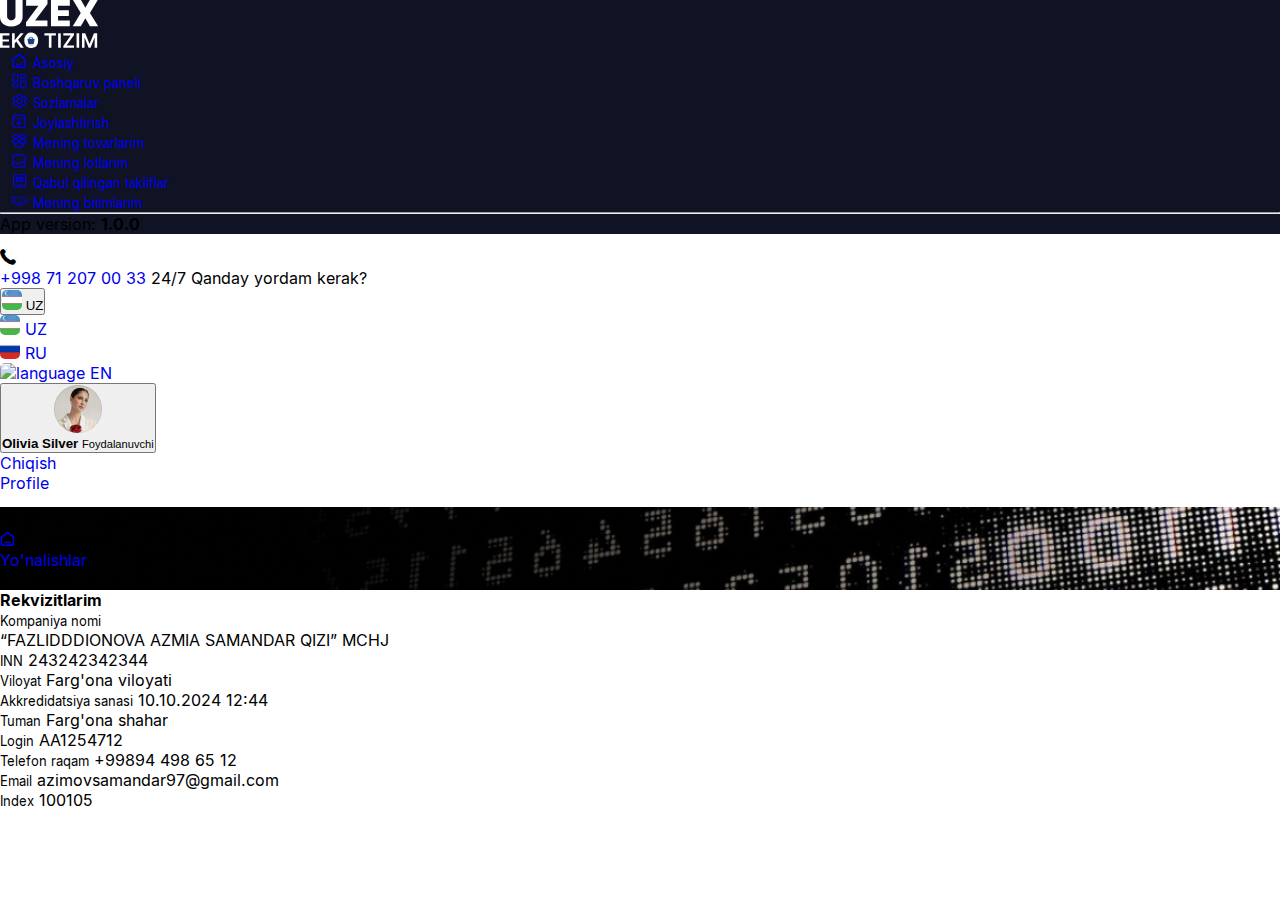
==== cabinet.html @ a4207118 "cabinet page add" ====
<!DOCTYPE html>
<html lang="en">

<head>
    <meta charset="UTF-8" />
    <meta name="viewport" content="width=device-width, initial-scale=1.0" />
    <title>Products list</title>

    <!-- BOOTSTRAP LINK -->
    <link href="https://cdn.jsdelivr.net/npm/bootstrap@5.2.3/dist/css/bootstrap.min.css" rel="stylesheet"
        integrity="sha384-rbsA2VBKQhggwzxH7pPCaAqO46MgnOM80zW1RWuH61DGLwZJEdK2Kadq2F9CUG65" crossorigin="anonymous" />

    <!-- GLOBAL CSS LINK -->
    <link rel="stylesheet" href="./assets/css/global.css" />

    <!-- HOME CSS LINK -->
    <link rel="stylesheet" href="./assets/css/cabinet.css" />
</head>

<body>

    <main>
        <div class="section-cabinet container-fluid">
            <div class="row flex-nowrap">
                <div class="left_sidebar col-auto col-md-3 col-xl-2 px-sm-2 text-white bg-sidebar shadow">
                    <div class="fixed">
                        <div
                            class="d-flex flex-column align-items-center align-items-sm-start min-vh-100 px-3 gap-3 bg-sidebar">
                            <div class="header__logo py-4">
                                <a href="index.html" class="cabinet_logo__link">
                                    <img src="./assets/images/logo-white.svg" alt="logo" />
                                </a>
                            </div>
                            <ul class="custom_ul nav nav-pills w-100 flex-column mb-sm-auto mb-0 align-items-center align-items-sm-start gap-2"
                                id="menu">
                                <li class="nav-item w-100">
                                    <a href="#"
                                        class="nav-link p-0 d-flex justify-content-between align-items-center w-100 text-white">
                                        <span class="sidebar_link__wrapper fw-semibold d-flex align-items-center gap-2">
                                            <i class="icon-home-line"></i>
                                            <small class="d-none d-sm-inline"> Asosiy </small>
                                        </span>
                                    </a>
                                </li>
                                <li class="nav-item w-100">
                                    <a href="#bildirishnoma"
                                        class="nav-link p-0 d-flex justify-content-between align-items-center w-100 text-white"
                                        data-bs-toggle="collapse">
                                        <span class="sidebar_link__wrapper fw-semibold d-flex align-items-center gap-2">
                                            <i class="icon-dashboard-square"></i>
                                            <small class="d-none d-sm-inline">
                                                Boshqaruv paneli
                                            </small>
                                        </span>
                                    </a>
                                </li>
                                <li class="nav-item w-100">
                                    <a href="#"
                                        class="nav-link p-0 d-flex justify-content-between align-items-center w-100 text-white">
                                        <span class="sidebar_link__wrapper fw-semibold d-flex align-items-center gap-2">
                                            <i class="icon-setting"></i>
                                            <small class="d-none d-sm-inline"> Sozlamalar </small>
                                        </span>
                                    </a>
                                </li>
                                <li class="nav-item w-100">
                                    <a href="#malumotlar"
                                        class="nav-link p-0 d-flex justify-content-between align-items-center w-100 text-white"
                                        data-bs-toggle="collapse">
                                        <span class="sidebar_link__wrapper fw-semibold d-flex align-items-center gap-2">
                                            <i class="icon-calendar-plus"></i>
                                            <small class="d-none d-sm-inline"> Joylashtirish </small>
                                        </span>
                                    </a>
                                </li>
                                <li class="nav-item w-100">
                                    <a href="#malumotlar"
                                        class="nav-link p-0 d-flex justify-content-between align-items-center w-100 text-white"
                                        data-bs-toggle="collapse">
                                        <span class="sidebar_link__wrapper fw-semibold d-flex align-items-center gap-2">
                                            <i class="icon-dropbox"></i>
                                            <small class="d-none d-sm-inline"> Mening tovarlarim </small>
                                        </span>
                                    </a>
                                </li>
                                <li class="nav-item w-100">
                                    <a href="#malumotlar"
                                        class="nav-link p-0 d-flex justify-content-between align-items-center w-100 text-white"
                                        data-bs-toggle="collapse">
                                        <span class="sidebar_link__wrapper fw-semibold d-flex align-items-center gap-2">
                                            <i class="icon-inbox"></i>
                                            <small class="d-none d-sm-inline"> Mening lotlarim</small>
                                        </span>
                                    </a>
                                </li>
                                <li class="nav-item w-100">
                                    <a href="#malumotlar"
                                        class="nav-link p-0 d-flex justify-content-between align-items-center w-100 text-white"
                                        data-bs-toggle="collapse">
                                        <span class="sidebar_link__wrapper fw-semibold d-flex align-items-center gap-2">
                                            <i class="icon-legal-document"></i>
                                            <small class="d-none d-sm-inline"> Qabul qilingan takliflar</small>
                                        </span>
                                    </a>
                                </li>
                                <li class="nav-item w-100">
                                    <a href="#malumotlar"
                                        class="nav-link p-0 d-flex justify-content-between align-items-center w-100 text-white"
                                        data-bs-toggle="collapse">
                                        <span class="sidebar_link__wrapper fw-semibold d-flex align-items-center gap-2">
                                            <i class="icon-hand-shake"></i>
                                            <small class="d-none d-sm-inline"> Mening bitimlarim</small>
                                        </span>
                                    </a>
                                </li>
                            </ul>
                            <hr />
                            <div class="text-center pb-4">App version: <b>1.0.0</b> </div>
                        </div>
                    </div>
                </div>
                <div class="right_sidebar col p-0">
                    <!-- Header Section -->
                    <header id="header">
                        <!-- Upper Part -->
                        <div class="header_upper container py-2 d-flex justify-content-end align-items-center">
                            <div class="d-flex align-items-center gap-3">
                                <div class="phone_number d-flex align-items-center gap-2">
                                    <i class="icon-phone1 rounded-circle bg-info text-white p-2 fs-3"></i>
                                    <div class="d-flex flex-column">
                                        <a href="tel:+998 71 207 00 33" class="fs-5 fw-semibold lh-sm text-black">+998
                                            71 207 00 33</a>
                                        <span class="fs-6 text-secondary">24/7 Qanday yordam kerak?</span>
                                    </div>
                                </div>
                                <div class="dropdown">
                                    <button
                                        class="btn border border-light-subtle dropdown-toggle d-flex align-items-center gap-2"
                                        type="button" data-bs-toggle="dropdown" aria-expanded="false">
                                        <img src="./assets/images/uz-flag.svg" alt="language" />
                                        UZ
                                    </button>
                                    <ul class="dropdown-menu">
                                        <li>
                                            <a class="dropdown-item d-flex align-items-center gap-2" href="#">
                                                <img src="./assets/images/uz-flag.svg" alt="language" />
                                                UZ
                                            </a>
                                        </li>
                                        <li>
                                            <a class="dropdown-item d-flex align-items-center gap-2" href="#">
                                                <img src="./assets/images/ru-flag.svg" alt="language" />
                                                RU
                                            </a>
                                        </li>
                                        <li>
                                            <a class="dropdown-item d-flex align-items-center gap-2" href="#">
                                                <img src="./assets/images/en-flag.svg" alt="language" />
                                                EN
                                            </a>
                                        </li>
                                    </ul>
                                </div>
                                <div class="dropdown">
                                    <button class="btn dropdown-toggle d-flex align-items-center gap-2 border"
                                        type="button" data-bs-toggle="dropdown" aria-expanded="false">
                                        <img src="assets/images/avatar.png" alt="avatar">
                                        <div class="d-flex flex-column">
                                            <b>Olivia Silver</b>
                                            <small class="text-muted">Foydalanuvchi</small>
                                        </div>
                                    </button>
                                    <ul class="dropdown-menu">
                                        <li><a class="dropdown-item" href="#">Chiqish</a></li>
                                        <li><a class="dropdown-item" href="#">Profile</a></li>
                                    </ul>
                                </div>
                            </div>
                        </div>
                        <!-- Lower Part -->
                        <div class="right_header__lower px-4 py-3">
                            <h3 class="text-white mb-1">Boshqaruv paneli</h3>
                            <nav aria-label="breadcrumb">
                                <ol class="breadcrumb">
                                    <li class="breadcrumb-item"><a class="text-white" href="#"><i
                                                class="icon-home-line"></i></a></li>
                                    <li class="breadcrumb-item"><a class="text-white" href="#">Yo'nalishlar</a></li>
                                    <li class="breadcrumb-item active text-white" aria-current="page">Kommunal soha</li>
                                </ol>
                            </nav>
                        </div>
                    </header>
                    <div class="right_sidebar__body py-4 px-5">
                        <div class="row">
                            <div class="col-6 border rounded-4 shadow-sm p-4">
                                <h4 class="mb-2 fw-semibold">Rekvizitlarim</h4>
                                <small class="text-muted">Kompaniya nomi</small>
                                <p>“FAZLIDDDIONOVA AZMIA SAMANDAR QIZI” MCHJ</p>
                                <!-- row 1 -->
                                <div class="d-flex my-3 align-items-center justify-content-between">
                                    <p class="d-flex flex-column">
                                        <small class="text-muted">INN</small>
                                        <span class="fs-5">243242342344</span>
                                    </p>
                                    <p class="d-flex flex-column">
                                        <small class="text-muted">Viloyat</small>
                                        <span class="fs-5">Farg'ona viloyati</span>
                                    </p>
                                </div>
                                <!-- row 2 -->
                                <div class="d-flex my-3 align-items-center justify-content-between">
                                    <p class="d-flex flex-column">
                                        <small class="text-muted">Akkredidatsiya sanasi</small>
                                        <span class="fs-5">10.10.2024 12:44</span>
                                    </p>
                                    <p class="d-flex flex-column">
                                        <small class="text-muted">Tuman</small>
                                        <span class="fs-5">Farg'ona shahar</span>
                                    </p>
                                </div>
                                <!-- row 3 -->
                                <div class="d-flex my-3 align-items-center justify-content-between">
                                    <p class="d-flex flex-column">
                                        <small class="text-muted">Login</small>
                                        <span class="fs-5">AA1254712</span>
                                    </p>
                                    <p class="d-flex flex-column">
                                        <small class="text-muted">Telefon raqam</small>
                                        <span class="fs-5">+99894 498 65 12</span>
                                    </p>
                                </div>
                                <!-- row 4 -->
                                <div class="d-flex my-3 align-items-center justify-content-between">
                                    <p class="d-flex flex-column">
                                        <small class="text-muted">Email</small>
                                        <span class="fs-5">azimovsamandar97&commat;gmail.com</span>
                                    </p>
                                    <p class="d-flex flex-column">
                                        <small class="text-muted">Index</small>
                                        <span class="fs-5">100105</span>
                                    </p>
                                </div>
                            </div>
                            <div class="col-6">

                            </div>
                        </div>
                    </div>
                    <footer class="right_sidebar__footer"></footer>
                </div>
            </div>
        </div>
    </main>

    <!-- BOOTSTRAP BUNDLE.JS -->
    <script src="https://cdn.jsdelivr.net/npm/bootstrap@5.2.3/dist/js/bootstrap.bundle.min.js"
        integrity="sha384-kenU1KFdBIe4zVF0s0G1M5b4hcpxyD9F7jL+jjXkk+Q2h455rYXK/7HAuoJl+0I4" crossorigin="anonymous"
        defer></script>

    <!-- HIGHCHART.JS -->
    <script src="https://code.highcharts.com/highcharts.js" defer></script>
    <script src="https://code.highcharts.com/modules/exporting.js" defer></script>
    <script src="https://code.highcharts.com/modules/accessibility.js" defer></script>

    <!-- HIGHMAPS.JS -->
    <script src="https://code.highcharts.com/maps/highmaps.js"></script>
    <script src="https://code.highcharts.com/maps/modules/exporting.js"></script>

    <!-- MAIN.JS -->
    <script src="./js/main.js"></script>
</body>

</html>
---- assets/css/global.css ----
@import url('./variables.css');
@import url('../icomoon/style.css');
@import url('../fonts/fonts.css');

* {
    padding: 0;
    margin: 0;
}

*,
*:before,
*:after {
    box-sizing: border-box;
}

body {
    font-family: var(--font-family-primary);
    scroll-behavior: smooth;
}

a {
    text-decoration: none;
}

ul,
ol {
    list-style: none;
    margin-bottom: 0;
    padding: 0;
}

h1,
h2,
h3,
h4,
h5,
h6,
p {
    margin-top: 0;
    margin-bottom: 0;
}

main{
    min-height: calc(100vh - 124px - 642.59px);
}

.container {
    max-width: 1240px;
    padding-left: 0;
    padding-right: 0;
}

.py-40 {
    padding: 0.375rem 40px;
}

.text-blue-900 {
    color: var(--blue-900);
}

.bg-blue-900,
.btn-primary {
    background-color: var(--blue-900);
}

.bg-indigo {
    background-color: #9e77ed;
}

.bg-orange {
    background-color: #f79009;
}

.bg-blue-light {
    background-color: #0ba5ec;
}

.bg-blue-100 {
    background-color: var(--blue-100);
}

.bg-success-500 {
    background-color: #12b76a;
}

.bg-success-secondary{
    background-color: #DCFAE6;
}

/* scroll */
::-webkit-scrollbar {
    width: 8px;
}

::-webkit-scrollbar-track {
    box-shadow: inset 0 0 5px var(--gray-100);
    border-radius: 32px;
}

::-webkit-scrollbar-thumb {
    background: var(--blue-700);
    border-radius: 32px;
    opacity: 0.5;
}

::-webkit-scrollbar-thumb:hover {
    background: var(--blue-900);
}

/* Number input iconni olib tashlash (faqat Chrome, Edge, Safari uchun) */
input[type="number"]::-webkit-inner-spin-button,
input[type="number"]::-webkit-outer-spin-button {
    -webkit-appearance: none;
    margin: 0;
}

/* Number input iconni olib tashlash (Firefox uchun) */
input[type="number"] {
    -moz-appearance: textfield;
}

/* LABEL SPAN required */

.label_required {
    color: var(--bs-red);
    margin-left: 2px;
}

/* CUSTOM 0.3s TRANSITION */

.custom-transition {
    transition: all 0.3s linear;
    cursor: pointer;
}

/* CUSTOM WIDTH CLASS */

.w-fit {
    width: fit-content;
}

.w-max {
    width: max-content;
}

/* HOVER BOX SHADOW */

.hover-shadow:hover {
    cursor: pointer;
    box-shadow: rgba(99, 99, 99, 0.2) 0px 2px 8px 0px;
}

/* LOAD BTN */

.load-btn {
    display: flex;
    justify-content: center;
    align-items: center;
    width: fit-content;
    margin: 16px auto;
}

/* STAR ICON */

.icon-star.position-absolute {
    font-size: 18px;
    line-height: 18px;
    border-radius: 50%;
    background-color: var(--white);
    color: var(--gray-400);
    border: 1px solid var(--gray-200);
    padding: 9px;
    cursor: pointer;
}

.icon-star.liked {
    color: var(--orange);
}

/* Header style */

.header_upper {
    padding: 14px 0;
}

.logo {
    width: 117.07px;
    padding-left: 19px;
}

.logo img {
    width: 100%;
}

img[alt="language"] {
    width: 20px;
    border-radius: 5px;
}

.header_lower {
    background-color: var(--blue-900);
}

.header_lower .nav-link {
    color: var(--white);
    border: 1px solid transparent;
}

.header_lower .nav-link:hover,
.header_lower .nav-link.active {
    background-color: var(--white);
    color: var(--blue-900);
    border: 1px solid var(--gray-100);
}

/* Footer */
footer a.hover-orange {
    color: var(--warning-300);
}

.social-media i {
    color: var(--white);
}

.social-media a:hover>i {
    color: var(--orange);
}
---- assets/css/cabinet.css ----
.bg-sidebar {
    background-color: #101323;
}

.right_sidebar__body .nav-pills .nav-link.active {
    background-color: transparent;
    border: 2px solid var(--blurLight-color);
    color: var(--color-gray-600);
    background: var(--white);
}

.sidebar_link__wrapper{
    padding: 12px;
    border-radius: 6px;
    background-color: transparent;
    width: 100%;
}

.sidebar_link__wrapper:hover {
    background-color: #1d2939;
}

.right_header__lower{
    background-image: url('../images/bg-cabinet-header.png');
    background-repeat: no-repeat;
    background-size: cover;
}
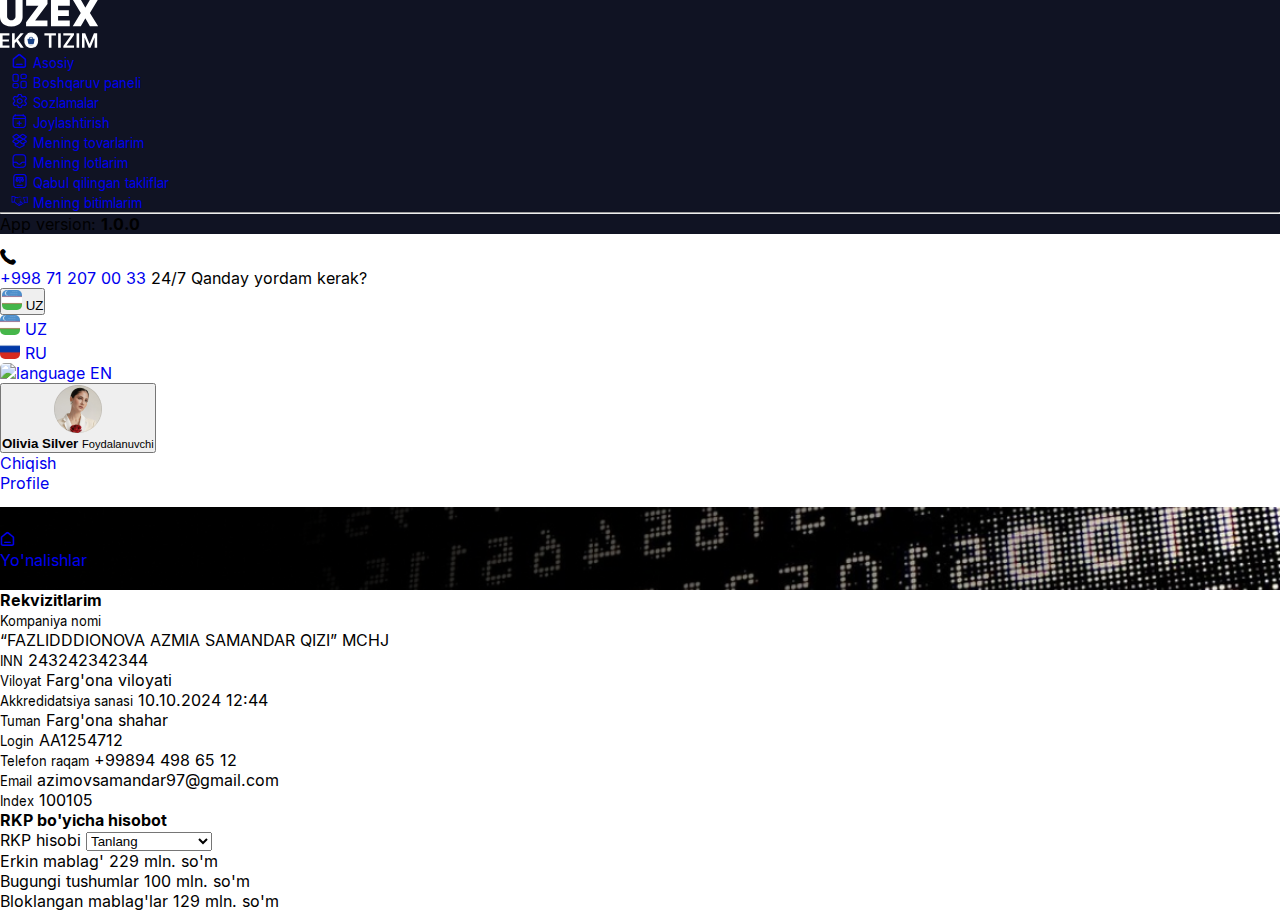
==== commit f1ba8043: "cabinet page change" ====
--- a/cabinet.html
+++ b/cabinet.html
@@ -123,7 +123,7 @@
                     <!-- Header Section -->
                     <header id="header">
                         <!-- Upper Part -->
-                        <div class="header_upper container py-2 d-flex justify-content-end align-items-center">
+                        <div class="header_upper py-2 px-3 d-flex justify-content-end align-items-center">
                             <div class="d-flex align-items-center gap-3">
                                 <div class="phone_number d-flex align-items-center gap-2">
                                     <i class="icon-phone1 rounded-circle bg-info text-white p-2 fs-3"></i>
@@ -178,7 +178,7 @@
                             </div>
                         </div>
                         <!-- Lower Part -->
-                        <div class="right_header__lower px-4 py-3">
+                        <div class="right_header__lower px-5 py-3">
                             <h3 class="text-white mb-1">Boshqaruv paneli</h3>
                             <nav aria-label="breadcrumb">
                                 <ol class="breadcrumb">
@@ -191,58 +191,93 @@
                         </div>
                     </header>
                     <div class="right_sidebar__body py-4 px-5">
-                        <div class="row">
-                            <div class="col-6 border rounded-4 shadow-sm p-4">
+                        <div class="d-flex gap-4">
+                            <div class="col-lg-6 border rounded-4 shadow-sm p-4">
                                 <h4 class="mb-2 fw-semibold">Rekvizitlarim</h4>
                                 <small class="text-muted">Kompaniya nomi</small>
                                 <p>“FAZLIDDDIONOVA AZMIA SAMANDAR QIZI” MCHJ</p>
                                 <!-- row 1 -->
-                                <div class="d-flex my-3 align-items-center justify-content-between">
-                                    <p class="d-flex flex-column">
+                                <div class="row my-3">
+                                    <p class="d-flex flex-column col-6">
                                         <small class="text-muted">INN</small>
                                         <span class="fs-5">243242342344</span>
                                     </p>
-                                    <p class="d-flex flex-column">
+                                    <p class="d-flex flex-column col-6">
                                         <small class="text-muted">Viloyat</small>
                                         <span class="fs-5">Farg'ona viloyati</span>
                                     </p>
                                 </div>
                                 <!-- row 2 -->
-                                <div class="d-flex my-3 align-items-center justify-content-between">
-                                    <p class="d-flex flex-column">
+                                <div class="row my-3">
+                                    <p class="d-flex flex-column col-6">
                                         <small class="text-muted">Akkredidatsiya sanasi</small>
                                         <span class="fs-5">10.10.2024 12:44</span>
                                     </p>
-                                    <p class="d-flex flex-column">
+                                    <p class="d-flex flex-column col-6">
                                         <small class="text-muted">Tuman</small>
                                         <span class="fs-5">Farg'ona shahar</span>
                                     </p>
                                 </div>
                                 <!-- row 3 -->
-                                <div class="d-flex my-3 align-items-center justify-content-between">
-                                    <p class="d-flex flex-column">
+                                <div class="row my-3">
+                                    <p class="d-flex flex-column col-6">
                                         <small class="text-muted">Login</small>
                                         <span class="fs-5">AA1254712</span>
                                     </p>
-                                    <p class="d-flex flex-column">
+                                    <p class="d-flex flex-column col-6">
                                         <small class="text-muted">Telefon raqam</small>
                                         <span class="fs-5">+99894 498 65 12</span>
                                     </p>
                                 </div>
                                 <!-- row 4 -->
-                                <div class="d-flex my-3 align-items-center justify-content-between">
-                                    <p class="d-flex flex-column">
+                                <div class="row my-3">
+                                    <p class="d-flex flex-column col-6">
                                         <small class="text-muted">Email</small>
                                         <span class="fs-5">azimovsamandar97&commat;gmail.com</span>
                                     </p>
-                                    <p class="d-flex flex-column">
+                                    <p class="d-flex flex-column col-6">
                                         <small class="text-muted">Index</small>
                                         <span class="fs-5">100105</span>
                                     </p>
                                 </div>
                             </div>
-                            <div class="col-6">
-
+                            <div class="col-lg-6 border rounded-4 shadow-sm p-4">
+                                <h4 class="mb-2 fw-semibold">RKP bo'yicha hisobot</h4>
+                                <div class="d-flex flex-column">
+                                    <label for="appeal_category" class="form-label">
+                                        RKP hisobi
+                                    </label>
+                                    <select class="form-select" aria-label="Murojaat kategoriyasini tanlang"
+                                        id="appeal_category">
+                                        <option selected>
+                                            Tanlang
+                                        </option>
+                                        <option value="1">24432432423423</option>
+                                        <option value="2">54353453453454</option>
+                                        <option value="3">54354346546566</option>
+                                    </select>
+                                </div>
+                                <div
+                                    class="border p-4 rounded-4 d-flex justify-content-between align-items-center my-3">
+                                    <span class="fs-6 text-muted fw-semibold">Erkin mablag'</span>
+                                    <span class="text-success fs-4 fw-semibold">
+                                        229 mln. so'm
+                                    </span>
+                                </div>
+                                <div
+                                    class="border p-4 rounded-4 d-flex justify-content-between align-items-center my-3">
+                                    <span class="fs-6 text-muted fw-semibold">Bugungi tushumlar</span>
+                                    <span class="text-primary fs-4 fw-semibold">
+                                        100 mln. so'm
+                                    </span>
+                                </div>
+                                <div
+                                    class="border p-4 rounded-4 d-flex justify-content-between align-items-center my-3">
+                                    <span class="fs-6 text-muted fw-semibold">Bloklangan mablag'lar</span>
+                                    <span class="text-danger fs-4 fw-semibold">
+                                      129 mln. so'm
+                                    </span>
+                                </div>
                             </div>
                         </div>
                     </div>
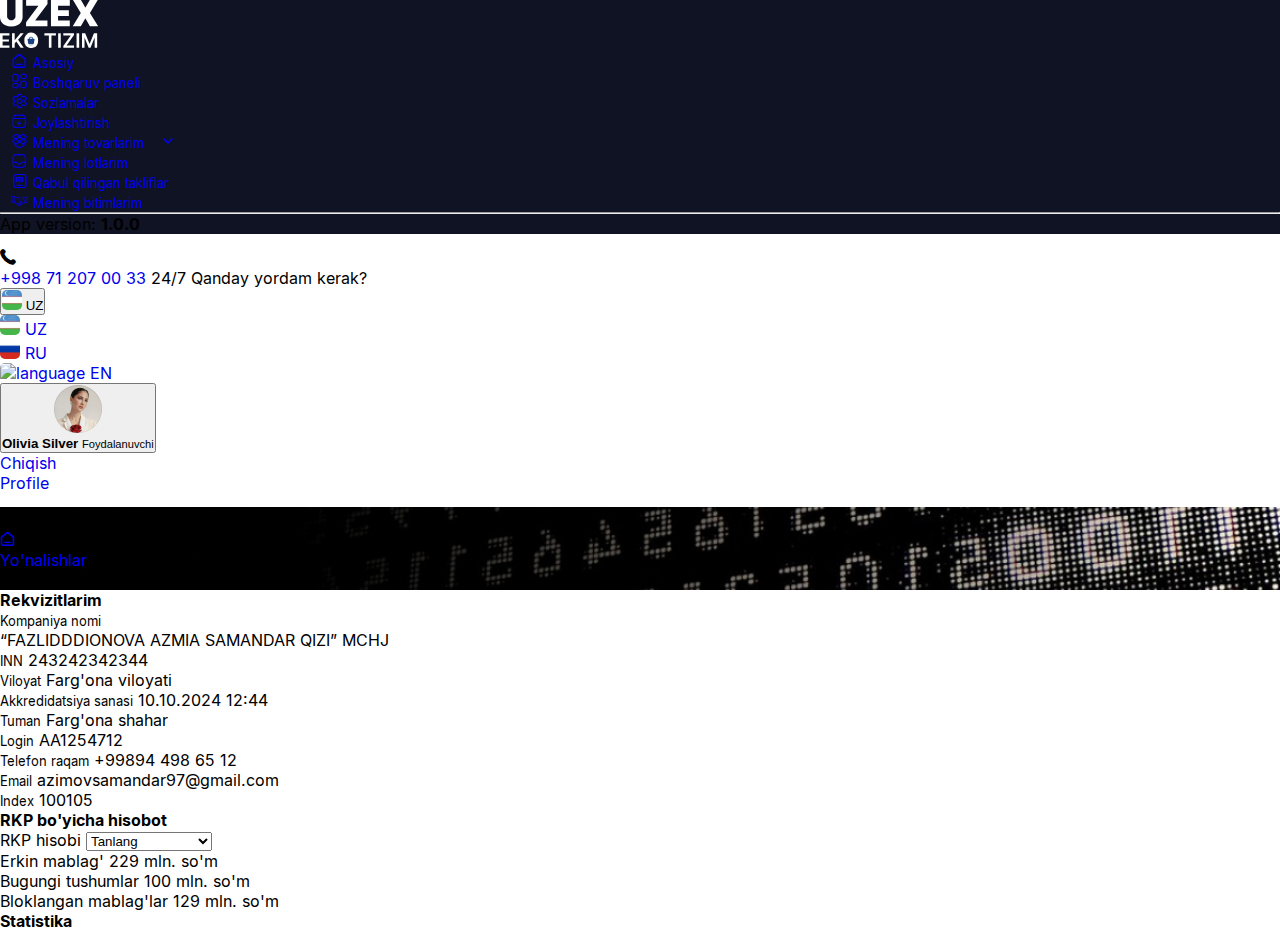
==== commit 32189ab2: "cabinet sidebar change" ====
--- a/cabinet.html
+++ b/cabinet.html
@@ -38,7 +38,7 @@
                                         class="nav-link p-0 d-flex justify-content-between align-items-center w-100 text-white">
                                         <span class="sidebar_link__wrapper fw-semibold d-flex align-items-center gap-2">
                                             <i class="icon-home-line"></i>
-                                            <small class="d-none d-sm-inline"> Asosiy </small>
+                                            <small class="d-none d-sm-inline fs-5"> Asosiy </small>
                                         </span>
                                     </a>
                                 </li>
@@ -48,7 +48,7 @@
                                         data-bs-toggle="collapse">
                                         <span class="sidebar_link__wrapper fw-semibold d-flex align-items-center gap-2">
                                             <i class="icon-dashboard-square"></i>
-                                            <small class="d-none d-sm-inline">
+                                            <small class="d-none d-sm-inline fs-5">
                                                 Boshqaruv paneli
                                             </small>
                                         </span>
@@ -59,7 +59,7 @@
                                         class="nav-link p-0 d-flex justify-content-between align-items-center w-100 text-white">
                                         <span class="sidebar_link__wrapper fw-semibold d-flex align-items-center gap-2">
                                             <i class="icon-setting"></i>
-                                            <small class="d-none d-sm-inline"> Sozlamalar </small>
+                                            <small class="d-none d-sm-inline fs-5"> Sozlamalar </small>
                                         </span>
                                     </a>
                                 </li>
@@ -69,17 +69,48 @@
                                         data-bs-toggle="collapse">
                                         <span class="sidebar_link__wrapper fw-semibold d-flex align-items-center gap-2">
                                             <i class="icon-calendar-plus"></i>
-                                            <small class="d-none d-sm-inline"> Joylashtirish </small>
-                                        </span>
-                                    </a>
+                                            <small class="d-none d-sm-inline fs-5"> Joylashtirish </small>
+                                        </span>
+                                    </a>
+                                </li>
+                                <li class="nav-item w-100 submenu">
+                                    <a href="#"
+                                        class="submenu-toggle nav-link p-0 d-flex justify-content-between align-items-center w-100 text-white">
+                                        <span class="sidebar_link__wrapper fw-semibold d-flex align-items-center gap-2">
+                                            <i class="icon-dropbox"></i>
+                                            <small class="d-none d-sm-inline fs-5"> Mening tovarlarim </small>
+                                        </span>
+                                        <i class="icon-chevron-down1"></i>
+                                    </a>
+                                    <ul class="submenu-items">
+                                        <li>
+                                            <a href="#">
+                                                <i class="icon-dropbox"></i>
+                                                <small class="d-none d-sm-inline fs-6"> Mening tovarlarim </small>
+                                            </a>
+                                        </li>
+                                        <li>
+                                            <a href="#">
+                                                <i class="icon-dropbox"></i>
+                                                <small class="d-none d-sm-inline fs-6"> Mening tovarlarim </small>
+                                            </a>
+                                        </li>
+                                        <li>
+                                            <a href="#">
+                                                <i class="icon-dropbox"></i>
+                                                <small class="d-none d-sm-inline fs-6"> Mening tovarlarim </small>
+                                            </a>
+                                        </li>
+
+                                    </ul>
                                 </li>
                                 <li class="nav-item w-100">
                                     <a href="#malumotlar"
                                         class="nav-link p-0 d-flex justify-content-between align-items-center w-100 text-white"
                                         data-bs-toggle="collapse">
                                         <span class="sidebar_link__wrapper fw-semibold d-flex align-items-center gap-2">
-                                            <i class="icon-dropbox"></i>
-                                            <small class="d-none d-sm-inline"> Mening tovarlarim </small>
+                                            <i class="icon-inbox"></i>
+                                            <small class="d-none d-sm-inline fs-5"> Mening lotlarim</small>
                                         </span>
                                     </a>
                                 </li>
@@ -88,8 +119,8 @@
                                         class="nav-link p-0 d-flex justify-content-between align-items-center w-100 text-white"
                                         data-bs-toggle="collapse">
                                         <span class="sidebar_link__wrapper fw-semibold d-flex align-items-center gap-2">
-                                            <i class="icon-inbox"></i>
-                                            <small class="d-none d-sm-inline"> Mening lotlarim</small>
+                                            <i class="icon-legal-document"></i>
+                                            <small class="d-none d-sm-inline fs-5"> Qabul qilingan takliflar</small>
                                         </span>
                                     </a>
                                 </li>
@@ -98,18 +129,8 @@
                                         class="nav-link p-0 d-flex justify-content-between align-items-center w-100 text-white"
                                         data-bs-toggle="collapse">
                                         <span class="sidebar_link__wrapper fw-semibold d-flex align-items-center gap-2">
-                                            <i class="icon-legal-document"></i>
-                                            <small class="d-none d-sm-inline"> Qabul qilingan takliflar</small>
-                                        </span>
-                                    </a>
-                                </li>
-                                <li class="nav-item w-100">
-                                    <a href="#malumotlar"
-                                        class="nav-link p-0 d-flex justify-content-between align-items-center w-100 text-white"
-                                        data-bs-toggle="collapse">
-                                        <span class="sidebar_link__wrapper fw-semibold d-flex align-items-center gap-2">
                                             <i class="icon-hand-shake"></i>
-                                            <small class="d-none d-sm-inline"> Mening bitimlarim</small>
+                                            <small class="d-none d-sm-inline fs-5"> Mening bitimlarim</small>
                                         </span>
                                     </a>
                                 </li>
@@ -191,7 +212,7 @@
                         </div>
                     </header>
                     <div class="right_sidebar__body py-4 px-5">
-                        <div class="d-flex gap-4">
+                        <div class="d-flex gap-4 mb-4">
                             <div class="col-lg-6 border rounded-4 shadow-sm p-4">
                                 <h4 class="mb-2 fw-semibold">Rekvizitlarim</h4>
                                 <small class="text-muted">Kompaniya nomi</small>
@@ -258,26 +279,31 @@
                                     </select>
                                 </div>
                                 <div
-                                    class="border p-4 rounded-4 d-flex justify-content-between align-items-center my-3">
+                                    class="border px-4 py-3 rounded-4 d-flex justify-content-between align-items-center my-3">
                                     <span class="fs-6 text-muted fw-semibold">Erkin mablag'</span>
                                     <span class="text-success fs-4 fw-semibold">
                                         229 mln. so'm
                                     </span>
                                 </div>
                                 <div
-                                    class="border p-4 rounded-4 d-flex justify-content-between align-items-center my-3">
+                                    class="border px-4 py-3 rounded-4 d-flex justify-content-between align-items-center my-3">
                                     <span class="fs-6 text-muted fw-semibold">Bugungi tushumlar</span>
                                     <span class="text-primary fs-4 fw-semibold">
                                         100 mln. so'm
                                     </span>
                                 </div>
                                 <div
-                                    class="border p-4 rounded-4 d-flex justify-content-between align-items-center my-3">
+                                    class="border px-4 py-3 rounded-4 d-flex justify-content-between align-items-center my-3">
                                     <span class="fs-6 text-muted fw-semibold">Bloklangan mablag'lar</span>
                                     <span class="text-danger fs-4 fw-semibold">
-                                      129 mln. so'm
+                                        129 mln. so'm
                                     </span>
                                 </div>
+                            </div>
+                        </div>
+                        <div class="d-flex">
+                            <div class="col-lg-6 border rounded-4 shadow-sm p-4">
+                                <h4 class="mb-2 fw-semibold">Statistika</h4>
                             </div>
                         </div>
                     </div>
--- a/assets/css/cabinet.css
+++ b/assets/css/cabinet.css
@@ -9,7 +9,7 @@
     background: var(--white);
 }
 
-.sidebar_link__wrapper{
+.sidebar_link__wrapper {
     padding: 12px;
     border-radius: 6px;
     background-color: transparent;
@@ -20,8 +20,37 @@
     background-color: #1d2939;
 }
 
-.right_header__lower{
+.right_header__lower {
     background-image: url('../images/bg-cabinet-header.png');
     background-repeat: no-repeat;
     background-size: cover;
+}
+
+.submenu-items {
+    list-style: none;
+    padding: 0;
+    margin: 5px 0 0 20px;
+    background-color: #1d2939;
+    border-radius: 5px;
+    display: none;
+}
+
+.submenu-items>li>a {
+    font-size: 16px;
+    padding: 10px 0 10px 30px;
+    color: var(--white);
+    text-decoration: none;
+    display: block;
+    border-radius: 5px;
+    transition: background .3s ease;
+}
+
+.submenu-items>li>a:hover {
+    background: #263b57;
+    color: burlywood;
+}
+
+/* Active submenu */
+.submenu.active .submenu-items{
+    display: block;
 }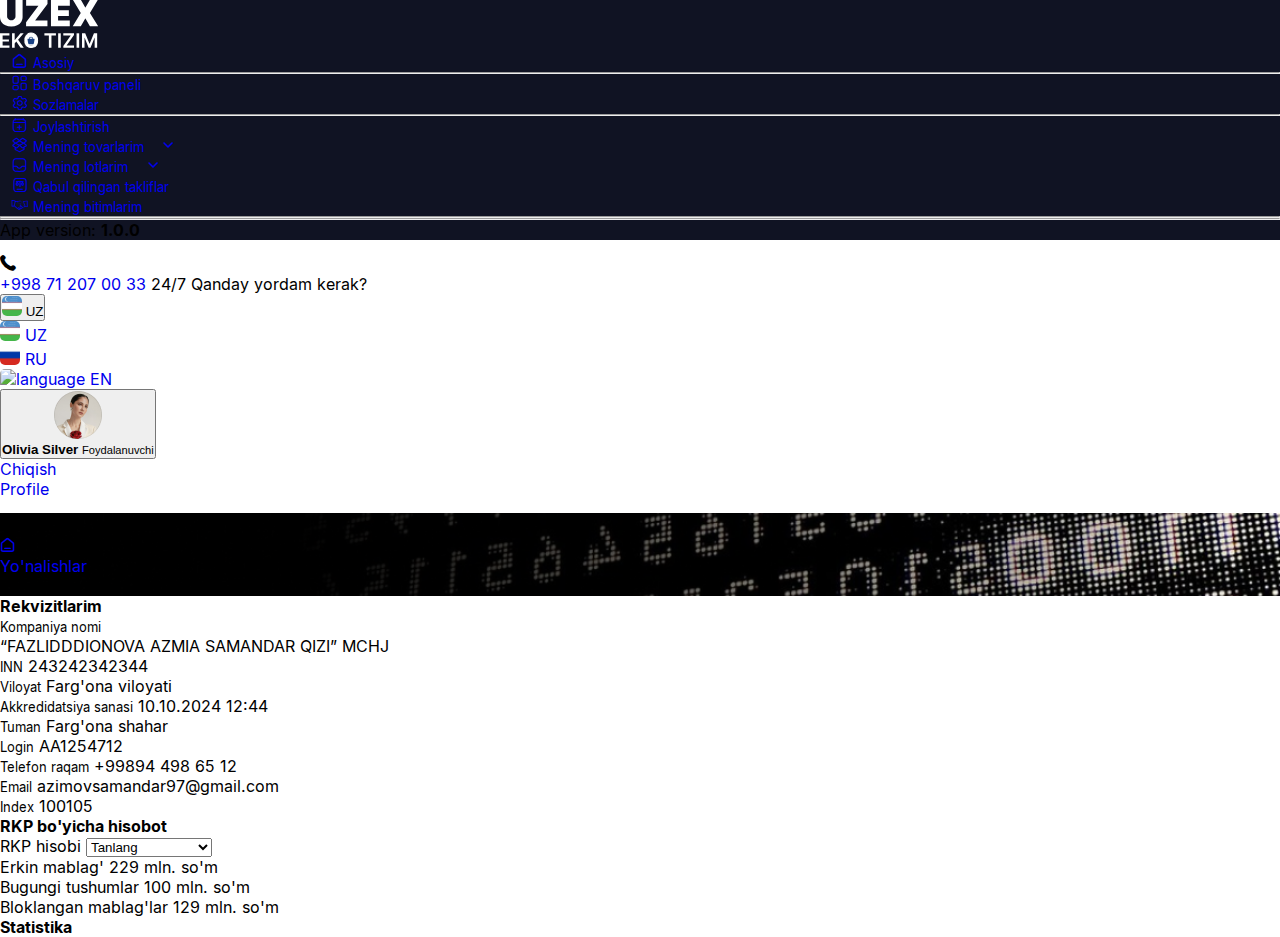
==== commit 12388976: "cabinet page finish" ====
--- a/cabinet.html
+++ b/cabinet.html
@@ -18,7 +18,6 @@
 </head>
 
 <body>
-
     <main>
         <div class="section-cabinet container-fluid">
             <div class="row flex-nowrap">
@@ -35,20 +34,21 @@
                                 id="menu">
                                 <li class="nav-item w-100">
                                     <a href="#"
-                                        class="nav-link p-0 d-flex justify-content-between align-items-center w-100 text-white">
+                                        class="nav-link p-0 px-2 d-flex justify-content-between align-items-center w-100 text-white">
                                         <span class="sidebar_link__wrapper fw-semibold d-flex align-items-center gap-2">
                                             <i class="icon-home-line"></i>
-                                            <small class="d-none d-sm-inline fs-5"> Asosiy </small>
-                                        </span>
-                                    </a>
-                                </li>
+                                            <small class="d-none d-sm-inline fs-6"> Asosiy </small>
+                                        </span>
+                                    </a>
+                                </li>
+                                <hr class="m-0 p-0  w-100">
                                 <li class="nav-item w-100">
                                     <a href="#bildirishnoma"
-                                        class="nav-link p-0 d-flex justify-content-between align-items-center w-100 text-white"
+                                        class="nav-link p-0 px-2 d-flex justify-content-between align-items-center w-100 text-white"
                                         data-bs-toggle="collapse">
                                         <span class="sidebar_link__wrapper fw-semibold d-flex align-items-center gap-2">
                                             <i class="icon-dashboard-square"></i>
-                                            <small class="d-none d-sm-inline fs-5">
+                                            <small class="d-none d-sm-inline fs-6">
                                                 Boshqaruv paneli
                                             </small>
                                         </span>
@@ -56,29 +56,30 @@
                                 </li>
                                 <li class="nav-item w-100">
                                     <a href="#"
-                                        class="nav-link p-0 d-flex justify-content-between align-items-center w-100 text-white">
+                                        class="nav-link p-0 px-2 d-flex justify-content-between align-items-center w-100 text-white">
                                         <span class="sidebar_link__wrapper fw-semibold d-flex align-items-center gap-2">
                                             <i class="icon-setting"></i>
-                                            <small class="d-none d-sm-inline fs-5"> Sozlamalar </small>
-                                        </span>
-                                    </a>
-                                </li>
+                                            <small class="d-none d-sm-inline fs-6"> Sozlamalar </small>
+                                        </span>
+                                    </a>
+                                </li>
+                                <hr class="m-0 p-0  w-100">
                                 <li class="nav-item w-100">
                                     <a href="#malumotlar"
-                                        class="nav-link p-0 d-flex justify-content-between align-items-center w-100 text-white"
+                                        class="nav-link p-0 px-2 d-flex justify-content-between align-items-center w-100 text-white"
                                         data-bs-toggle="collapse">
                                         <span class="sidebar_link__wrapper fw-semibold d-flex align-items-center gap-2">
                                             <i class="icon-calendar-plus"></i>
-                                            <small class="d-none d-sm-inline fs-5"> Joylashtirish </small>
+                                            <small class="d-none d-sm-inline fs-6"> Joylashtirish </small>
                                         </span>
                                     </a>
                                 </li>
                                 <li class="nav-item w-100 submenu">
                                     <a href="#"
-                                        class="submenu-toggle nav-link p-0 d-flex justify-content-between align-items-center w-100 text-white">
+                                        class="submenu-toggle nav-link p-0 px-2 d-flex justify-content-between align-items-center w-100 text-white">
                                         <span class="sidebar_link__wrapper fw-semibold d-flex align-items-center gap-2">
                                             <i class="icon-dropbox"></i>
-                                            <small class="d-none d-sm-inline fs-5"> Mening tovarlarim </small>
+                                            <small class="d-none d-sm-inline fs-6"> Mening tovarlarim </small>
                                         </span>
                                         <i class="icon-chevron-down1"></i>
                                     </a>
@@ -86,54 +87,70 @@
                                         <li>
                                             <a href="#">
                                                 <i class="icon-dropbox"></i>
-                                                <small class="d-none d-sm-inline fs-6"> Mening tovarlarim </small>
-                                            </a>
-                                        </li>
-                                        <li>
-                                            <a href="#">
-                                                <i class="icon-dropbox"></i>
-                                                <small class="d-none d-sm-inline fs-6"> Mening tovarlarim </small>
-                                            </a>
-                                        </li>
-                                        <li>
-                                            <a href="#">
-                                                <i class="icon-dropbox"></i>
-                                                <small class="d-none d-sm-inline fs-6"> Mening tovarlarim </small>
+                                                <small class="d-none d-sm-inline fs-6"> Portlend sement </small>
+                                            </a>
+                                        </li>
+                                        <li>
+                                            <a href="#">
+                                                <i class="icon-dropbox"></i>
+                                                <small class="d-none d-sm-inline fs-6"> LED yoritgichi </small>
+                                            </a>
+                                        </li>
+                                        <li>
+                                            <a href="#">
+                                                <i class="icon-dropbox"></i>
+                                                <small class="d-none d-sm-inline fs-6"> Studiya kalonkasi </small>
                                             </a>
                                         </li>
 
                                     </ul>
                                 </li>
-                                <li class="nav-item w-100">
+                                <li class="nav-item w-100 submenu">
                                     <a href="#malumotlar"
-                                        class="nav-link p-0 d-flex justify-content-between align-items-center w-100 text-white"
+                                        class="submenu-toggle nav-link p-0 px-2 d-flex justify-content-between align-items-center w-100 text-white"
                                         data-bs-toggle="collapse">
                                         <span class="sidebar_link__wrapper fw-semibold d-flex align-items-center gap-2">
                                             <i class="icon-inbox"></i>
-                                            <small class="d-none d-sm-inline fs-5"> Mening lotlarim</small>
-                                        </span>
-                                    </a>
+                                            <small class="d-none d-sm-inline fs-6"> Mening lotlarim</small>
+                                        </span>
+                                        <i class="icon-chevron-down1"></i>
+                                    </a>
+                                    <ul class="submenu-items">
+                                        <li>
+                                            <a href="#">
+                                                <i class="icon-dropbox"></i>
+                                                <small class="d-none d-sm-inline fs-6"> Mahalliy ishlab chiqaruvchi </small>
+                                            </a>
+                                        </li>
+                                        <li>
+                                            <a href="#">
+                                                <i class="icon-dropbox"></i>
+                                                <small class="d-none d-sm-inline fs-6"> Xorijiy ishlab chiqaruvchi </small>
+                                            </a>
+                                        </li>
+                                    </ul>
                                 </li>
                                 <li class="nav-item w-100">
                                     <a href="#malumotlar"
-                                        class="nav-link p-0 d-flex justify-content-between align-items-center w-100 text-white"
+                                        class="nav-link p-0 px-2 d-flex justify-content-between align-items-center w-100 text-white"
                                         data-bs-toggle="collapse">
                                         <span class="sidebar_link__wrapper fw-semibold d-flex align-items-center gap-2">
                                             <i class="icon-legal-document"></i>
-                                            <small class="d-none d-sm-inline fs-5"> Qabul qilingan takliflar</small>
+                                            <small class="d-none d-sm-inline fs-6"> Qabul qilingan takliflar</small>
                                         </span>
                                     </a>
                                 </li>
                                 <li class="nav-item w-100">
                                     <a href="#malumotlar"
-                                        class="nav-link p-0 d-flex justify-content-between align-items-center w-100 text-white"
+                                        class="nav-link p-0 px-2 d-flex justify-content-between align-items-center w-100 text-white"
                                         data-bs-toggle="collapse">
                                         <span class="sidebar_link__wrapper fw-semibold d-flex align-items-center gap-2">
                                             <i class="icon-hand-shake"></i>
-                                            <small class="d-none d-sm-inline fs-5"> Mening bitimlarim</small>
-                                        </span>
-                                    </a>
-                                </li>
+                                            <small class="d-none d-sm-inline fs-6"> Mening bitimlarim</small>
+                                        </span>
+                                    </a>
+                                </li>
+                                <hr class="m-0 p-0  w-100">
                             </ul>
                             <hr />
                             <div class="text-center pb-4">App version: <b>1.0.0</b> </div>
--- a/assets/css/cabinet.css
+++ b/assets/css/cabinet.css
@@ -1,12 +1,5 @@
 .bg-sidebar {
     background-color: #101323;
-}
-
-.right_sidebar__body .nav-pills .nav-link.active {
-    background-color: transparent;
-    border: 2px solid var(--blurLight-color);
-    color: var(--color-gray-600);
-    background: var(--white);
 }
 
 .sidebar_link__wrapper {
@@ -16,7 +9,9 @@
     width: 100%;
 }
 
-.sidebar_link__wrapper:hover {
+.left_sidebar .nav-link:hover,
+.left_sidebar .nav-link.active,
+.submenu.active .submenu-toggle {
     background-color: #1d2939;
 }
 
@@ -51,6 +46,6 @@
 }
 
 /* Active submenu */
-.submenu.active .submenu-items{
+.submenu.active .submenu-items {
     display: block;
 }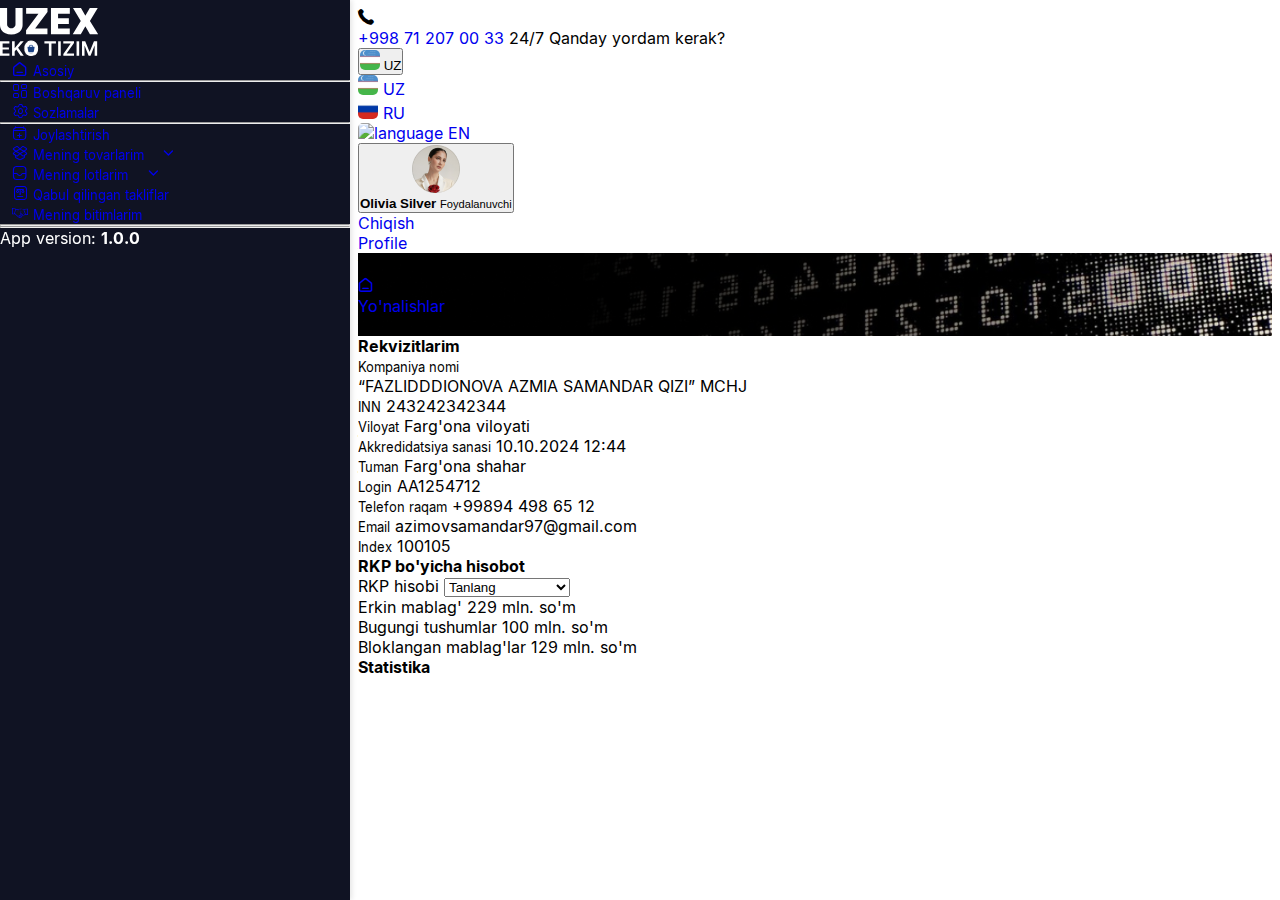
==== commit a5047266: "cabinet page change" ====
--- a/cabinet.html
+++ b/cabinet.html
@@ -21,140 +21,138 @@
     <main>
         <div class="section-cabinet container-fluid">
             <div class="row flex-nowrap">
-                <div class="left_sidebar col-auto col-md-3 col-xl-2 px-sm-2 text-white bg-sidebar shadow">
-                    <div class="fixed">
-                        <div
-                            class="d-flex flex-column align-items-center align-items-sm-start min-vh-100 px-3 gap-3 bg-sidebar">
-                            <div class="header__logo py-4">
-                                <a href="index.html" class="cabinet_logo__link">
-                                    <img src="./assets/images/logo-white.svg" alt="logo" />
-                                </a>
-                            </div>
-                            <ul class="custom_ul nav nav-pills w-100 flex-column mb-sm-auto mb-0 align-items-center align-items-sm-start gap-2"
-                                id="menu">
-                                <li class="nav-item w-100">
-                                    <a href="#"
-                                        class="nav-link p-0 px-2 d-flex justify-content-between align-items-center w-100 text-white">
-                                        <span class="sidebar_link__wrapper fw-semibold d-flex align-items-center gap-2">
-                                            <i class="icon-home-line"></i>
-                                            <small class="d-none d-sm-inline fs-6"> Asosiy </small>
-                                        </span>
-                                    </a>
-                                </li>
-                                <hr class="m-0 p-0  w-100">
-                                <li class="nav-item w-100">
-                                    <a href="#bildirishnoma"
-                                        class="nav-link p-0 px-2 d-flex justify-content-between align-items-center w-100 text-white"
-                                        data-bs-toggle="collapse">
-                                        <span class="sidebar_link__wrapper fw-semibold d-flex align-items-center gap-2">
-                                            <i class="icon-dashboard-square"></i>
-                                            <small class="d-none d-sm-inline fs-6">
-                                                Boshqaruv paneli
-                                            </small>
-                                        </span>
-                                    </a>
-                                </li>
-                                <li class="nav-item w-100">
-                                    <a href="#"
-                                        class="nav-link p-0 px-2 d-flex justify-content-between align-items-center w-100 text-white">
-                                        <span class="sidebar_link__wrapper fw-semibold d-flex align-items-center gap-2">
-                                            <i class="icon-setting"></i>
-                                            <small class="d-none d-sm-inline fs-6"> Sozlamalar </small>
-                                        </span>
-                                    </a>
-                                </li>
-                                <hr class="m-0 p-0  w-100">
-                                <li class="nav-item w-100">
-                                    <a href="#malumotlar"
-                                        class="nav-link p-0 px-2 d-flex justify-content-between align-items-center w-100 text-white"
-                                        data-bs-toggle="collapse">
-                                        <span class="sidebar_link__wrapper fw-semibold d-flex align-items-center gap-2">
-                                            <i class="icon-calendar-plus"></i>
-                                            <small class="d-none d-sm-inline fs-6"> Joylashtirish </small>
-                                        </span>
-                                    </a>
-                                </li>
-                                <li class="nav-item w-100 submenu">
-                                    <a href="#"
-                                        class="submenu-toggle nav-link p-0 px-2 d-flex justify-content-between align-items-center w-100 text-white">
-                                        <span class="sidebar_link__wrapper fw-semibold d-flex align-items-center gap-2">
-                                            <i class="icon-dropbox"></i>
-                                            <small class="d-none d-sm-inline fs-6"> Mening tovarlarim </small>
-                                        </span>
-                                        <i class="icon-chevron-down1"></i>
-                                    </a>
-                                    <ul class="submenu-items">
-                                        <li>
-                                            <a href="#">
-                                                <i class="icon-dropbox"></i>
-                                                <small class="d-none d-sm-inline fs-6"> Portlend sement </small>
-                                            </a>
-                                        </li>
-                                        <li>
-                                            <a href="#">
-                                                <i class="icon-dropbox"></i>
-                                                <small class="d-none d-sm-inline fs-6"> LED yoritgichi </small>
-                                            </a>
-                                        </li>
-                                        <li>
-                                            <a href="#">
-                                                <i class="icon-dropbox"></i>
-                                                <small class="d-none d-sm-inline fs-6"> Studiya kalonkasi </small>
-                                            </a>
-                                        </li>
-
-                                    </ul>
-                                </li>
-                                <li class="nav-item w-100 submenu">
-                                    <a href="#malumotlar"
-                                        class="submenu-toggle nav-link p-0 px-2 d-flex justify-content-between align-items-center w-100 text-white"
-                                        data-bs-toggle="collapse">
-                                        <span class="sidebar_link__wrapper fw-semibold d-flex align-items-center gap-2">
-                                            <i class="icon-inbox"></i>
-                                            <small class="d-none d-sm-inline fs-6"> Mening lotlarim</small>
-                                        </span>
-                                        <i class="icon-chevron-down1"></i>
-                                    </a>
-                                    <ul class="submenu-items">
-                                        <li>
-                                            <a href="#">
-                                                <i class="icon-dropbox"></i>
-                                                <small class="d-none d-sm-inline fs-6"> Mahalliy ishlab chiqaruvchi </small>
-                                            </a>
-                                        </li>
-                                        <li>
-                                            <a href="#">
-                                                <i class="icon-dropbox"></i>
-                                                <small class="d-none d-sm-inline fs-6"> Xorijiy ishlab chiqaruvchi </small>
-                                            </a>
-                                        </li>
-                                    </ul>
-                                </li>
-                                <li class="nav-item w-100">
-                                    <a href="#malumotlar"
-                                        class="nav-link p-0 px-2 d-flex justify-content-between align-items-center w-100 text-white"
-                                        data-bs-toggle="collapse">
-                                        <span class="sidebar_link__wrapper fw-semibold d-flex align-items-center gap-2">
-                                            <i class="icon-legal-document"></i>
-                                            <small class="d-none d-sm-inline fs-6"> Qabul qilingan takliflar</small>
-                                        </span>
-                                    </a>
-                                </li>
-                                <li class="nav-item w-100">
-                                    <a href="#malumotlar"
-                                        class="nav-link p-0 px-2 d-flex justify-content-between align-items-center w-100 text-white"
-                                        data-bs-toggle="collapse">
-                                        <span class="sidebar_link__wrapper fw-semibold d-flex align-items-center gap-2">
-                                            <i class="icon-hand-shake"></i>
-                                            <small class="d-none d-sm-inline fs-6"> Mening bitimlarim</small>
-                                        </span>
-                                    </a>
-                                </li>
-                                <hr class="m-0 p-0  w-100">
-                            </ul>
-                            <hr />
-                            <div class="text-center pb-4">App version: <b>1.0.0</b> </div>
-                        </div>
+                <div class="left_sidebar shadow">
+                    <div
+                        class="d-flex flex-column align-items-center align-items-sm-start min-vh-100 px-3 gap-3 bg-sidebar">
+                        <div class="header__logo py-4">
+                            <a href="index.html" class="cabinet_logo__link">
+                                <img src="./assets/images/logo-white.svg" alt="logo" />
+                            </a>
+                        </div>
+                        <ul class="custom_ul nav nav-pills w-100 flex-column mb-sm-auto mb-0 align-items-center align-items-sm-start gap-2"
+                            id="menu">
+                            <li class="nav-item w-100">
+                                <a href="#"
+                                    class="nav-link p-0 px-2 d-flex justify-content-between align-items-center w-100 text-white">
+                                    <span class="sidebar_link__wrapper fw-semibold d-flex align-items-center gap-2">
+                                        <i class="icon-home-line"></i>
+                                        <small class="d-none d-sm-inline fs-6"> Asosiy </small>
+                                    </span>
+                                </a>
+                            </li>
+                            <hr class="m-0 p-0  w-100">
+                            <li class="nav-item w-100">
+                                <a href="#bildirishnoma"
+                                    class="nav-link p-0 px-2 d-flex justify-content-between align-items-center w-100 text-white"
+                                    data-bs-toggle="collapse">
+                                    <span class="sidebar_link__wrapper fw-semibold d-flex align-items-center gap-2">
+                                        <i class="icon-dashboard-square"></i>
+                                        <small class="d-none d-sm-inline fs-6">
+                                            Boshqaruv paneli
+                                        </small>
+                                    </span>
+                                </a>
+                            </li>
+                            <li class="nav-item w-100">
+                                <a href="#"
+                                    class="nav-link p-0 px-2 d-flex justify-content-between align-items-center w-100 text-white">
+                                    <span class="sidebar_link__wrapper fw-semibold d-flex align-items-center gap-2">
+                                        <i class="icon-setting"></i>
+                                        <small class="d-none d-sm-inline fs-6"> Sozlamalar </small>
+                                    </span>
+                                </a>
+                            </li>
+                            <hr class="m-0 p-0  w-100">
+                            <li class="nav-item w-100">
+                                <a href="#malumotlar"
+                                    class="nav-link p-0 px-2 d-flex justify-content-between align-items-center w-100 text-white"
+                                    data-bs-toggle="collapse">
+                                    <span class="sidebar_link__wrapper fw-semibold d-flex align-items-center gap-2">
+                                        <i class="icon-calendar-plus"></i>
+                                        <small class="d-none d-sm-inline fs-6"> Joylashtirish </small>
+                                    </span>
+                                </a>
+                            </li>
+                            <li class="nav-item w-100 submenu">
+                                <a href="#"
+                                    class="submenu-toggle nav-link p-0 px-2 d-flex justify-content-between align-items-center w-100 text-white">
+                                    <span class="sidebar_link__wrapper fw-semibold d-flex align-items-center gap-2">
+                                        <i class="icon-dropbox"></i>
+                                        <small class="d-none d-sm-inline fs-6"> Mening tovarlarim </small>
+                                    </span>
+                                    <i class="icon-chevron-down1"></i>
+                                </a>
+                                <ul class="submenu-items">
+                                    <li>
+                                        <a href="#">
+                                            <i class="icon-dropbox"></i>
+                                            <small class="d-none d-sm-inline fs-6"> Portlend sement </small>
+                                        </a>
+                                    </li>
+                                    <li>
+                                        <a href="#">
+                                            <i class="icon-dropbox"></i>
+                                            <small class="d-none d-sm-inline fs-6"> LED yoritgichi </small>
+                                        </a>
+                                    </li>
+                                    <li>
+                                        <a href="#">
+                                            <i class="icon-dropbox"></i>
+                                            <small class="d-none d-sm-inline fs-6"> Studiya kalonkasi </small>
+                                        </a>
+                                    </li>
+
+                                </ul>
+                            </li>
+                            <li class="nav-item w-100 submenu">
+                                <a href="#malumotlar"
+                                    class="submenu-toggle nav-link p-0 px-2 d-flex justify-content-between align-items-center w-100 text-white"
+                                    data-bs-toggle="collapse">
+                                    <span class="sidebar_link__wrapper fw-semibold d-flex align-items-center gap-2">
+                                        <i class="icon-inbox"></i>
+                                        <small class="d-none d-sm-inline fs-6"> Mening lotlarim</small>
+                                    </span>
+                                    <i class="icon-chevron-down1"></i>
+                                </a>
+                                <ul class="submenu-items">
+                                    <li>
+                                        <a href="#">
+                                            <i class="icon-dropbox"></i>
+                                            <small class="d-none d-sm-inline fs-6"> Mahalliy ishlab chiqaruvchi </small>
+                                        </a>
+                                    </li>
+                                    <li>
+                                        <a href="#">
+                                            <i class="icon-dropbox"></i>
+                                            <small class="d-none d-sm-inline fs-6"> Xorijiy ishlab chiqaruvchi </small>
+                                        </a>
+                                    </li>
+                                </ul>
+                            </li>
+                            <li class="nav-item w-100">
+                                <a href="#malumotlar"
+                                    class="nav-link p-0 px-2 d-flex justify-content-between align-items-center w-100 text-white"
+                                    data-bs-toggle="collapse">
+                                    <span class="sidebar_link__wrapper fw-semibold d-flex align-items-center gap-2">
+                                        <i class="icon-legal-document"></i>
+                                        <small class="d-none d-sm-inline fs-6"> Qabul qilingan takliflar</small>
+                                    </span>
+                                </a>
+                            </li>
+                            <li class="nav-item w-100">
+                                <a href="#malumotlar"
+                                    class="nav-link p-0 px-2 d-flex justify-content-between align-items-center w-100 text-white"
+                                    data-bs-toggle="collapse">
+                                    <span class="sidebar_link__wrapper fw-semibold d-flex align-items-center gap-2">
+                                        <i class="icon-hand-shake"></i>
+                                        <small class="d-none d-sm-inline fs-6"> Mening bitimlarim</small>
+                                    </span>
+                                </a>
+                            </li>
+                            <hr class="m-0 p-0  w-100">
+                        </ul>
+                        <hr />
+                        <div class="text-center pb-4">App version: <b>1.0.0</b> </div>
                     </div>
                 </div>
                 <div class="right_sidebar col p-0">
--- a/assets/css/global.css
+++ b/assets/css/global.css
@@ -40,14 +40,14 @@
     margin-bottom: 0;
 }
 
-main{
+main {
     min-height: calc(100vh - 124px - 642.59px);
 }
 
-.container {
-    max-width: 1240px;
-    padding-left: 0;
-    padding-right: 0;
+@media (min-width: 1400px) {
+    .container {
+        max-width: 1240px;
+    }
 }
 
 .py-40 {
@@ -83,7 +83,7 @@
     background-color: #12b76a;
 }
 
-.bg-success-secondary{
+.bg-success-secondary {
     background-color: #DCFAE6;
 }
 
@@ -179,10 +179,6 @@
 
 /* Header style */
 
-.header_upper {
-    padding: 14px 0;
-}
-
 .logo {
     width: 117.07px;
     padding-left: 19px;
@@ -201,9 +197,16 @@
     background-color: var(--blue-900);
 }
 
+.header_lower .nav {
+    gap: 1.5rem;
+}
+
 .header_lower .nav-link {
     color: var(--white);
     border: 1px solid transparent;
+    line-height: 1.25;
+    font-size: 1.25rem;
+    padding: 1rem 1.5rem;
 }
 
 .header_lower .nav-link:hover,
@@ -213,6 +216,20 @@
     border: 1px solid var(--gray-100);
 }
 
+.phone_dropdown_buttons {
+    display: flex;
+    align-items: center;
+    gap: 1rem;
+}
+
+#icon-menu {
+    display: none;
+}
+
+/* Main */
+
+
+
 /* Footer */
 footer a.hover-orange {
     color: var(--warning-300);
@@ -224,4 +241,97 @@
 
 .social-media a:hover>i {
     color: var(--orange);
-}+}
+
+/*=========== MEDIA QUERY (Kichik ekranlar) ===========*/
+
+@media (max-width: 1200px) {
+
+    /* header */
+    .header_lower .nav {
+        gap: 1rem;
+    }
+
+    .header_lower .nav-link {
+        padding: .75rem 1rem;
+        font-size: 16px;
+    }
+}
+
+@media (max-width: 992px) {
+
+    /* header */
+    #header {
+        position: sticky;
+        top: 0;
+        left: 0;
+        right: 0;
+        z-index: 1000;
+        background-color: white;
+    }
+
+    .header_upper {
+        border-bottom: 1px solid var(--gray-200);
+        padding: 0.5rem 0;
+    }
+
+    #icon-menu {
+        display: inline-block;
+        cursor: pointer;
+        font-size: 1.5rem;
+        border: 1px solid var(--gray-200);
+        transition: all 0.3s ease;
+        visibility: visible;
+        opacity: 1;
+        padding: .5rem;
+        background-color: transparent;
+        border-radius: 0.5rem;
+    }
+
+    .header_upper .icon-x-close.active {
+        visibility: visible;
+        opacity: 1;
+        transform: rotate(90deg);
+    }
+
+    .header_upper .icon-menu.hidden {
+        visibility: hidden;
+        opacity: 0;
+        transform: rotate(-90deg);
+    }
+
+    .phone_dropdown_buttons {
+        display: none;
+    }
+
+    .header_lower {
+        position: fixed;
+        top: 81px;
+        left: 0;
+        z-index: 1000;
+        width: 100%;
+        transform: translateX(-100%);
+        transition: transform 0.3s ease;
+    }
+
+    .header_lower.show {
+        transform: translateX(0);
+    }
+
+    .header_lower .nav {
+        flex-direction: column;
+        align-items: flex-start;
+        padding: 1rem;
+        gap: 0.75rem;
+    }
+
+    .header_lower .nav-link {
+        width: 100%;
+        text-align: left;
+        display: block;
+        padding: 0.5rem;
+        font-size: 16px;
+    }
+
+}
+
--- a/assets/css/cabinet.css
+++ b/assets/css/cabinet.css
@@ -1,5 +1,26 @@
-.bg-sidebar {
+.left_sidebar {
+    position: fixed;
+    top: 0;
+    left: 0;
+    width: 350px;
+    height: 100vh;
+    padding: 0.5rem 0;
+    color: white;
     background-color: #101323;
+    box-shadow: 2px 0 5px rgba(0, 0, 0, 0.1);
+    z-index: 1000;
+}
+
+.right_sidebar {
+    margin-left: 350px;
+    width: calc(100% - 350px);
+    padding: 0.5rem;
+}
+
+.right_sidebar #header{
+    position: sticky;
+    top: 0;
+    background-color: white;
 }
 
 .sidebar_link__wrapper {
@@ -48,4 +69,11 @@
 /* Active submenu */
 .submenu.active .submenu-items {
     display: block;
+}
+
+
+.fixed {
+    left: 0;
+    top: 0;
+    position: fixed;
 }